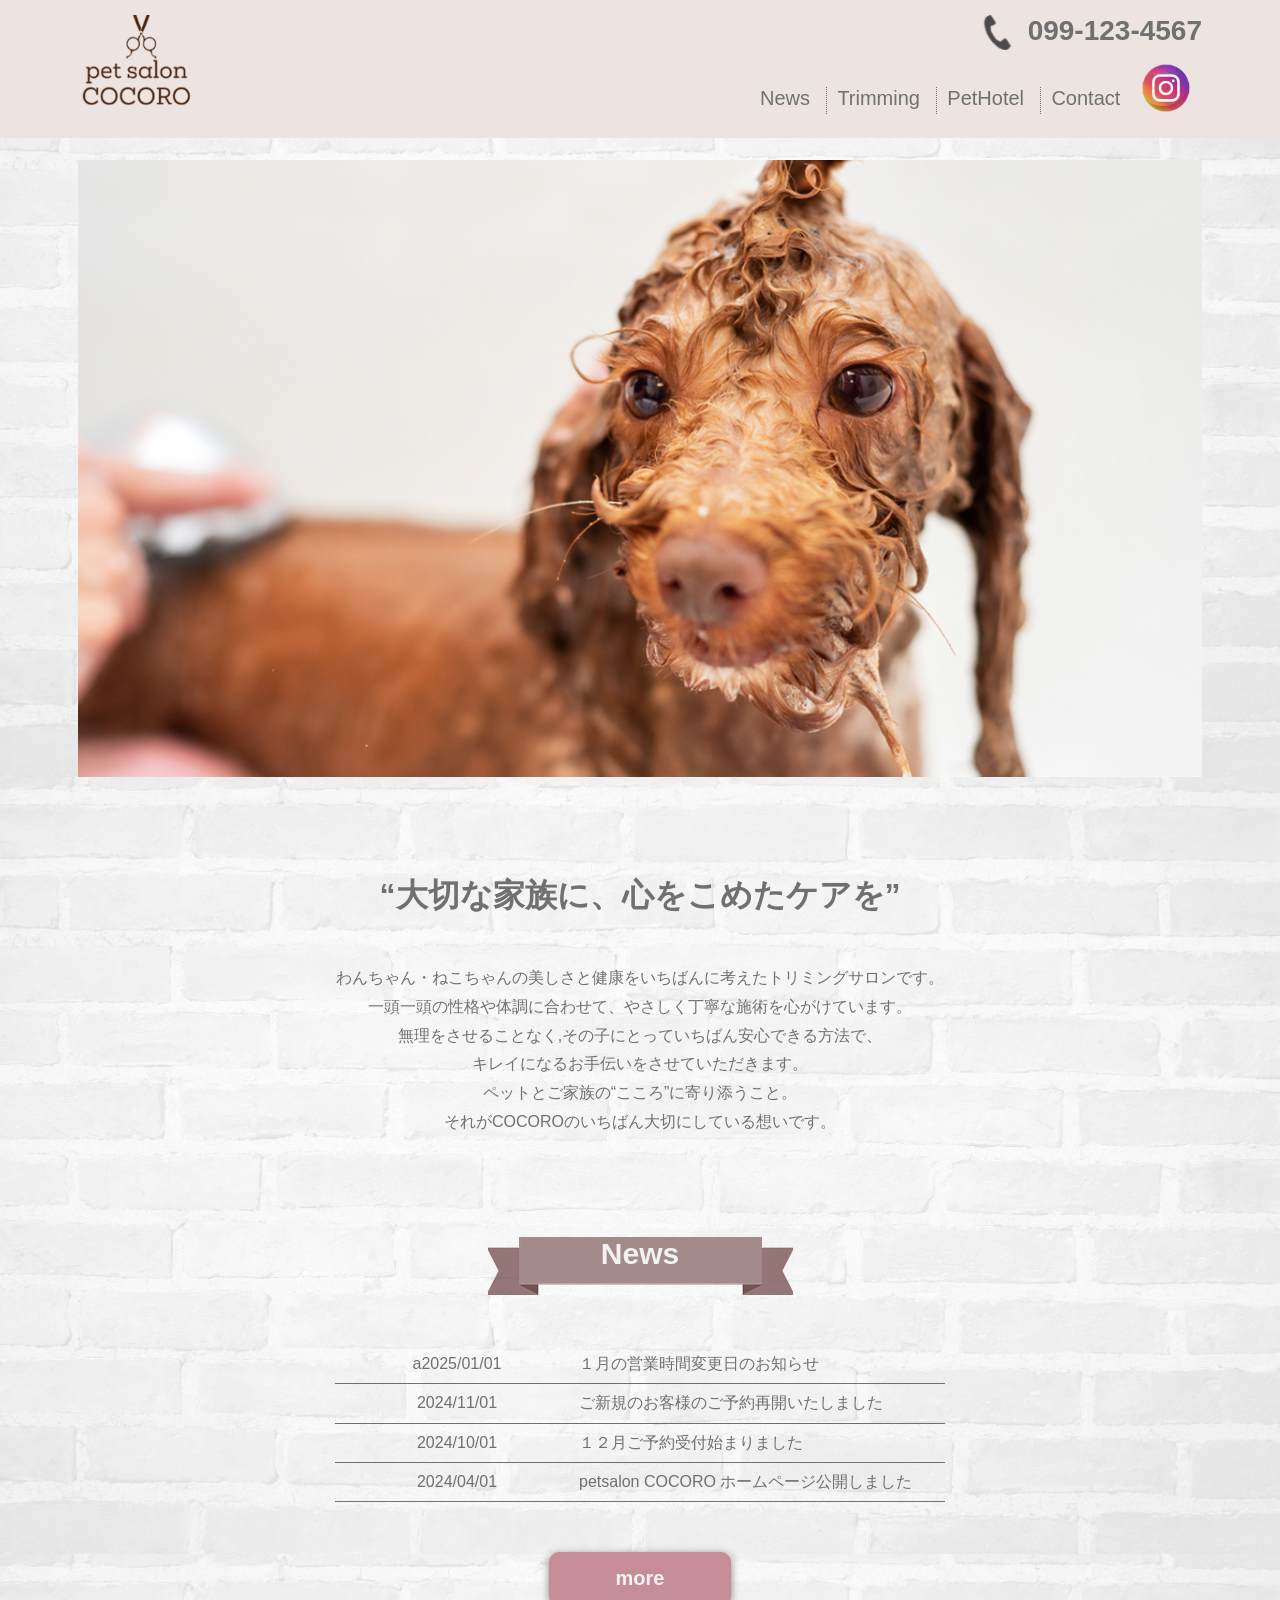
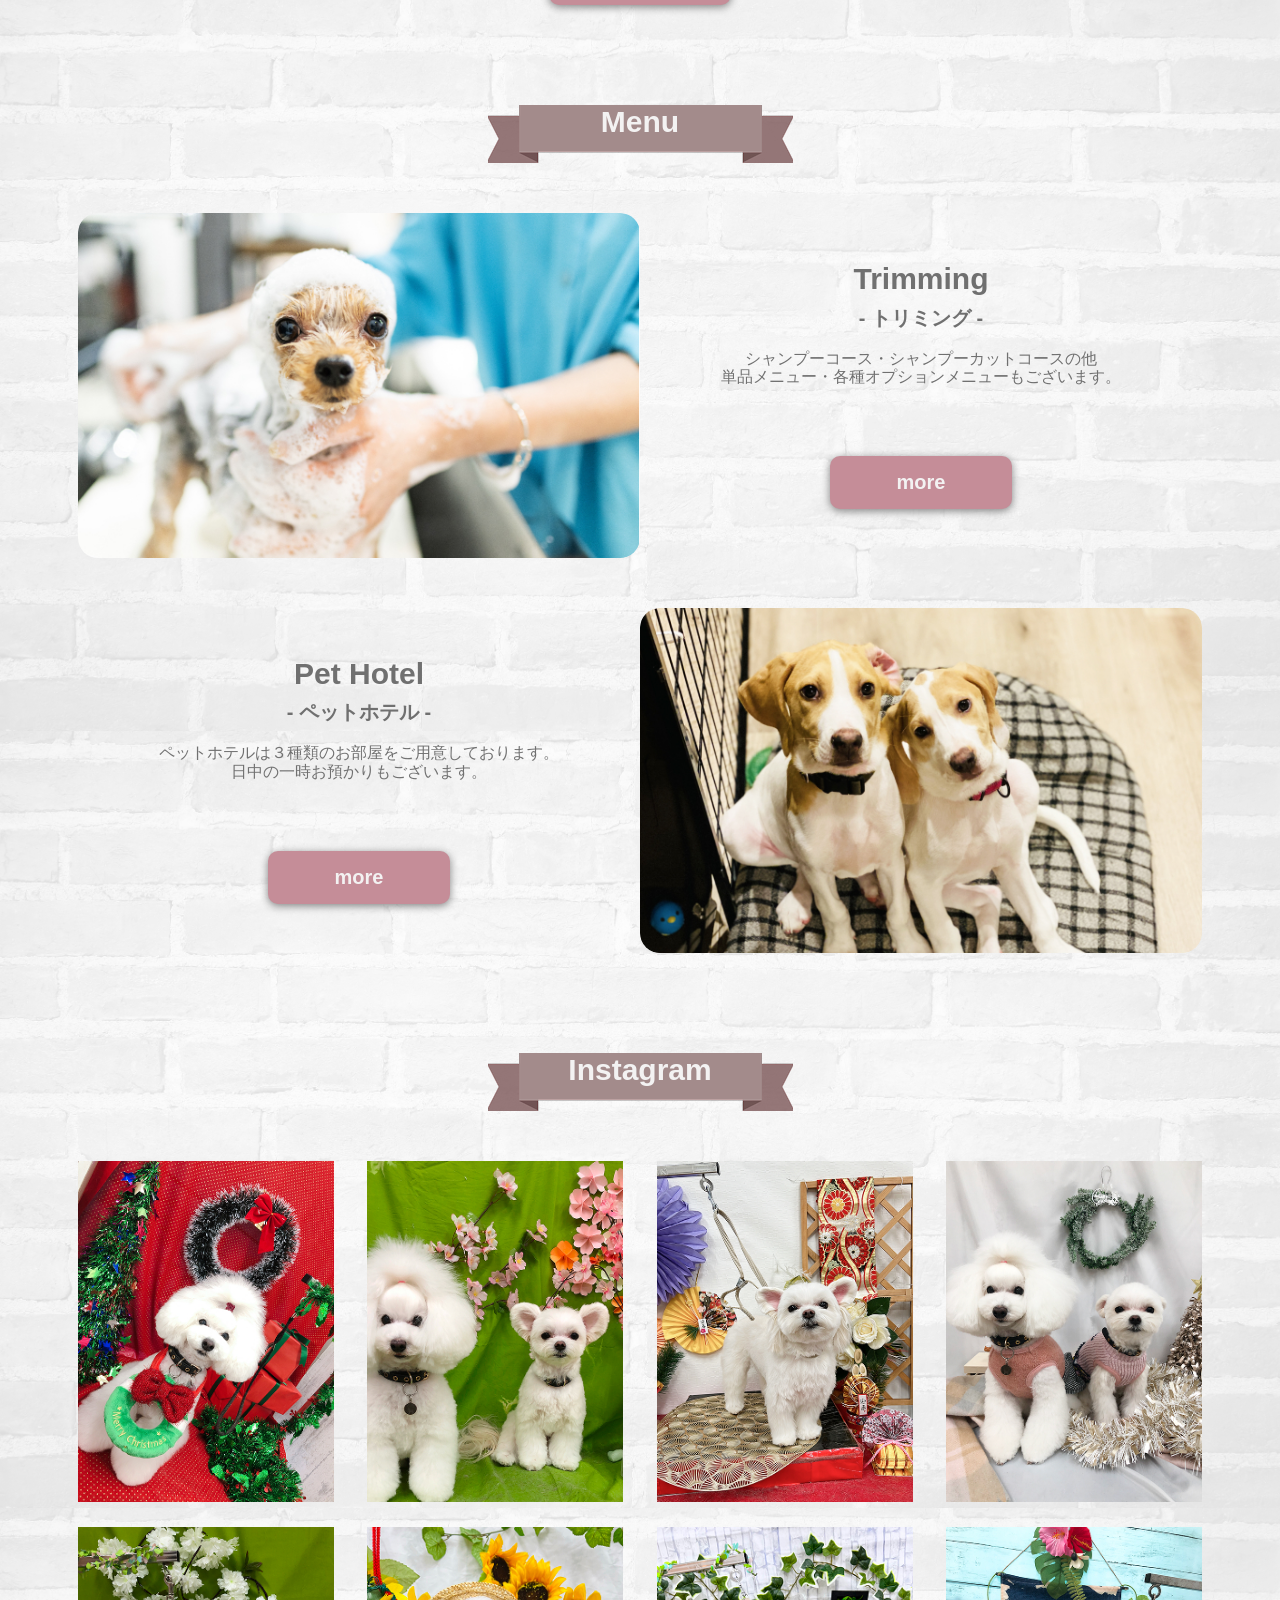
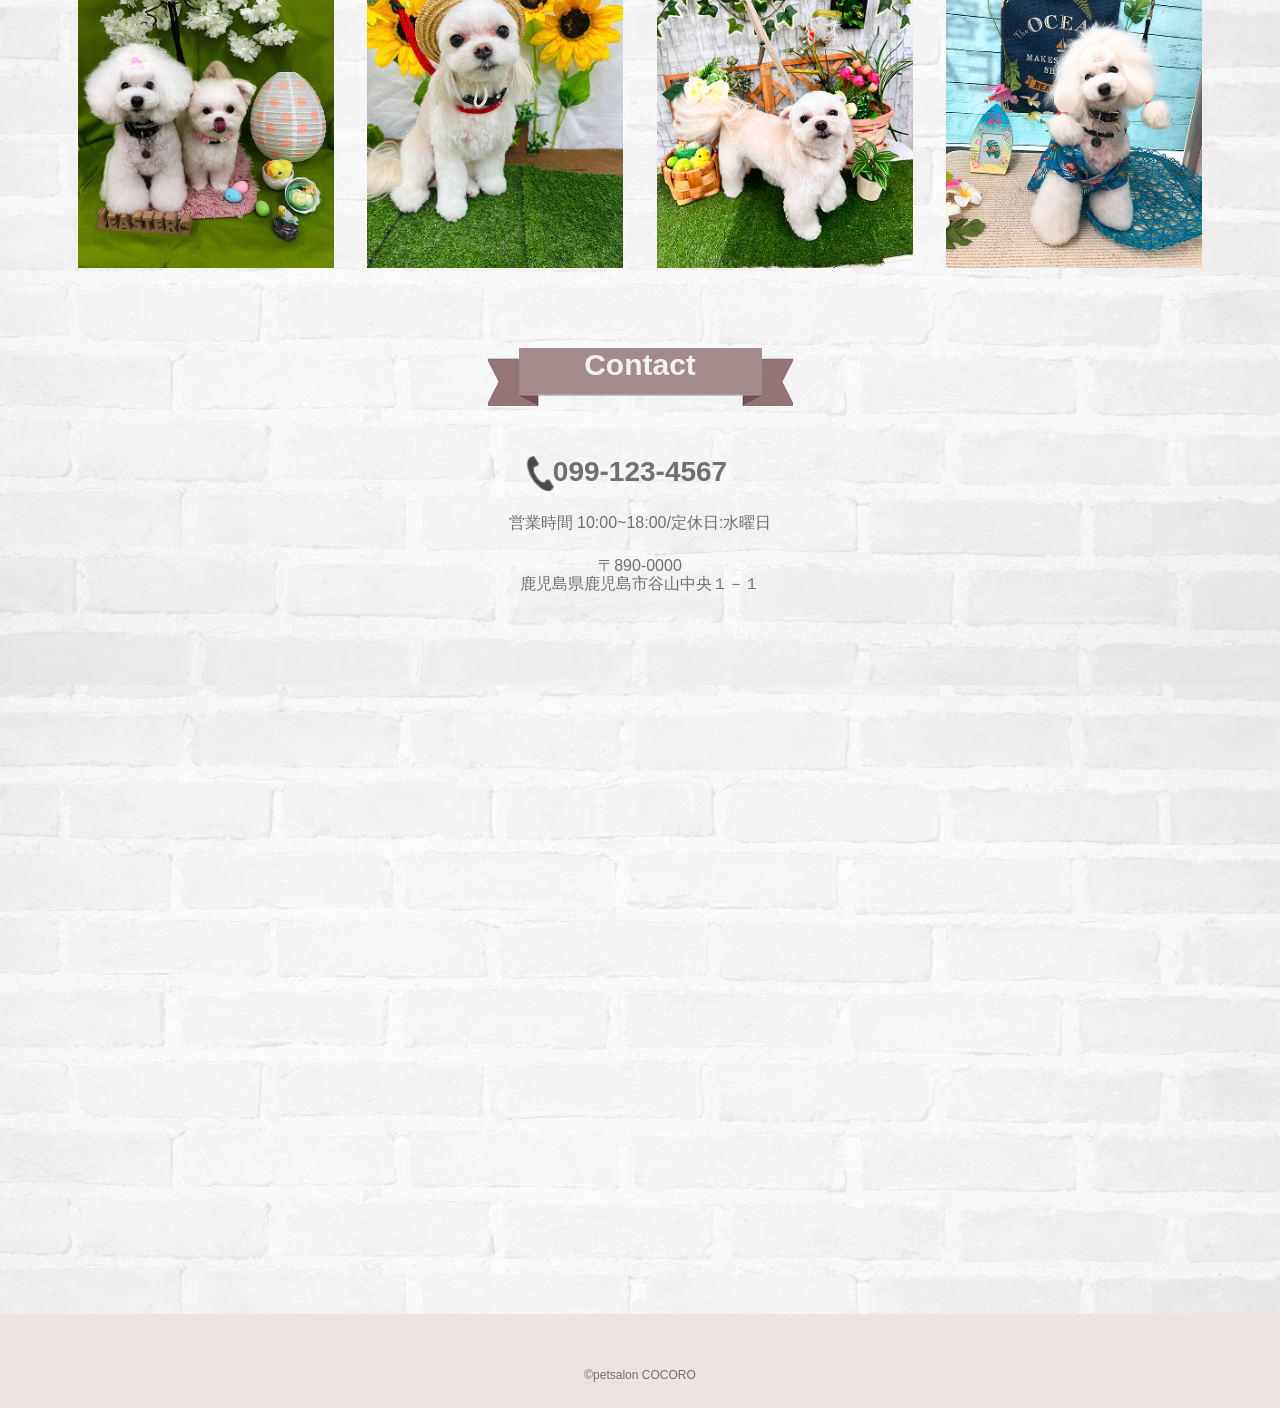
==== index.html @ 523f7361 "Add files via upload" ====
<!DOCTYPE html>
<html lang="ja">
<head>
    <meta charset="UTF-8">
    <meta name="viewport" content="width=device-width, initial-scale=1.0">
    <title>petsalon COCORO</title>
    <meta name="discripsion" content="わんちゃん・ねこちゃんの美しさと健康をいちばんに考えたトリミングサロンです。一頭一頭の性格や体調に合わせて、やさしく丁寧な施術を心がけています。">
    <link rel="stylesheet" href="css/destyle.css">
    <link rel="stylesheet" href="css/style.css">
        <script src="https://code.jquery.com/jquery-3.7.1.js"></script>
        <script src="js/main.js"></script>
</head>
<body>
    <header id="header">
        <div class="wrapper headerinner">
        <h1 class="logo">
            <a href="index.html"><img src="img/logo.png" alt="petsalon COCORO"></a>
        </h1>
        <div class="header-right">
            <p class="tel pconly">099-123-4567</p>
            <nav class="main-nav">
                <ul>
                    <li><a href="#news">News</a></li>
                    <li><a href="#">Trimming</a></li>
                    <li><a href="#">PetHotel</a></li>
                    <li><a href="#contact">Contact</a></li>
                    <li class="sponly"><a href="#">Instagram</a></li>
                </ul>
                <a class="pconly" href="#"><img src="img/instagram.png" alt=""></a>
            </nav>
        </div>
        <div class="hamburger sponly">
            <span></span>
            <span></span>
            <span></span>
        </div>
        </div>
    </header>
    <main class="wrapper">
        <div class="mainvis">
            <img src="img/mainvis.jpg" alt="">
        </div>
        <section class="maintext scroll-fadein">
            <h2 class="subtitle">“大切な家族に、心をこめたケアを”</h2>
            <p>わんちゃん・ねこちゃんの美しさと健康を<br class="sponly">いちばんに考えたトリミングサロンです。<br>
               一頭一頭の性格や体調に合わせて、<br class="sponly">やさしく丁寧な施術を心がけています。<br>
               無理をさせることなく,その子にとっていちばん安心できる方法で、<br>
               キレイになるお手伝いをさせていただきます。<br>
               ペットとご家族の“こころ”に寄り添うこと。<br>
               それがCOCOROのいちばん大切にしている想いです。</p>
        </section>

        <section id="news" class="scroll-fadein">
            <h2 class="section-title">News</h2>
            <dl class="newslist">
                <dt>a2025/01/01</dt><dd><a href="#">１月の営業時間変更日のお知らせ</a></dd>
                <dt>2024/11/01</dt><dd><a href="#">ご新規のお客様のご予約再開いたしました</a></dd>
                <dt>2024/10/01</dt><dd><a href="#">１２月ご予約受付始まりました</a></dd>
                <dt>2024/04/01</dt><dd><a href="#">petsalon COCORO ホームページ公開しました</a></dd>
            </dl>
            <a class="more-botan" href="#">more</a>
        </section>

        <section id="menu" class="scroll-fadein">
            <h2 class="section-title">Menu</h2>
            <div class="menulist">
                <img src="img/menu1.jpg" alt="">
                <div class="menuinner">
                    <h3>
                        <span class="menuin-en">Trimming</span><br>
                        <span class="menuin-ja">- トリミング -</span>
                    </h3>
                    <p class="menuin-text">シャンプーコース・シャンプーカットコースの他<br>
                        単品メニュー・各種オプションメニューもございます。</p>
                    <a class="more-botan" href="#">more</a>
                </div>
            </div>
            <div class="menulist reverse">
                <img src="img/menu2.jpg" alt="">
                <div class="menuinner">
                    <h3>
                        <span class="menuin-en">Pet Hotel</span><br>
                        <span class="menuin-ja">- ペットホテル -</span>
                    </h3>
                    <p class="menuin-text">ペットホテルは３種類のお部屋をご用意しております。<br>
                       日中の一時お預かりもございます。</p>
                    <a class="more-botan" href="#">more</a>
                </div>
            </div>
        </section>

        <section class="scroll-fadein">
            <h2 class="section-title">Instagram</h2>
            <ul class="insta-img">
                <li><a href="#"><img src="img/instagram1.jpg" alt=""></a></li>
                <li><a href="#"><img src="img/instagram2.jpg" alt=""></a></li>
                <li><a href="#"><img src="img/instagram3.jpg" alt=""></a></li>
                <li><a href="#"><img src="img/instagram4.jpg" alt=""></a></li>
                <li><a href="#"><img src="img/instagram5.jpg" alt=""></a></li>
                <li><a href="#"><img src="img/instagram6.jpg" alt=""></a></li>
                <li><a href="#"><img src="img/instagram7.jpg" alt=""></a></li>
                <li><a href="#"><img src="img/instagram8.jpg" alt=""></a></li>
            </ul>
        </section>

        <section id="contact" class="scroll-fadein">
            <h2 class="section-title">Contact</h2>
            <address>
            <p class="tel">099-123-4567</p>
            <p>営業時間  10:00~18:00/定休日:水曜日</p>
            <p>〒890-0000<br>
               鹿児島県鹿児島市谷山中央１－１</p>
            <iframe class="map" src="https://www.google.com/maps/embed?pb=!1m18!1m12!1m3!1d435332.98298523895!2d130.2285039855321!3d31.5230907166521!2m3!1f0!2f0!3f0!3m2!1i1024!2i768!4f13.1!3m3!1m2!1s0x353e615200e3c53d%3A0x9adcfdad5d5c5885!2z6bm_5YWQ5bO255yM6bm_5YWQ5bO25biC!5e0!3m2!1sja!2sjp!4v1768255138234!5m2!1sja!2sjp" width="600" height="520" style="border:0;" allowfullscreen="" loading="lazy" referrerpolicy="no-referrer-when-downgrade"></iframe>
            </address>
        </section>
    </main>
    <footer id="footer">
        <p>&copy;petsalon COCORO</p>
    </footer>

</body>
</html>
---- css/destyle.css ----
/*! destyle.css v4.0.1 | MIT License | https://github.com/nicolas-cusan/destyle.css */

/* Reset box-model and set borders */
/* ============================================ */

*,
::before,
::after {
  box-sizing: border-box;
  border-style: solid;
  border-width: 0;
  min-width: 0;
}

/* Document */
/* ============================================ */

/**
 * 1. Correct the line height in all browsers.
 * 2. Prevent adjustments of font size after orientation changes in iOS.
 * 3. Remove gray overlay on links for iOS.
 */

html {
  line-height: 1.15; /* 1 */
  -webkit-text-size-adjust: 100%; /* 2 */
  -webkit-tap-highlight-color: transparent; /* 3*/
}

/* Sections */
/* ============================================ */

/**
 * Remove the margin in all browsers.
 */

body {
  margin: 0;
}

/**
 * Render the `main` element consistently in IE.
 */

main {
  display: block;
}

/* Vertical rhythm */
/* ============================================ */

p,
table,
blockquote,
address,
pre,
iframe,
form,
figure,
dl {
  margin: 0;
}

/* Headings */
/* ============================================ */

h1,
h2,
h3,
h4,
h5,
h6 {
  font-size: inherit;
  font-weight: inherit;
  margin: 0;
}

/* Lists (enumeration) */
/* ============================================ */

ul,
ol {
  margin: 0;
  padding: 0;
  list-style: none;
}

/* Lists (definition) */
/* ============================================ */

/* dt {
  font-weight: bold;
} */

dd {
  margin-left: 0;
}

/* Grouping content */
/* ============================================ */

/**
 * 1. Add the correct box sizing in Firefox.
 * 2. Show the overflow in Edge and IE.
 */

hr {
  box-sizing: content-box; /* 1 */
  height: 0; /* 1 */
  overflow: visible; /* 2 */
  border-top-width: 1px;
  margin: 0;
  clear: both;
  color: inherit;
}

/**
 * 1. Correct the inheritance and scaling of font size in all browsers.
 * 2. Correct the odd `em` font sizing in all browsers.
 */

pre {
  font-family: monospace, monospace; /* 1 */
  font-size: inherit; /* 2 */
}

address {
  font-style: inherit;
}

/* Text-level semantics */
/* ============================================ */

/**
 * Remove the gray background on active links in IE 10.
 */

a {
  background-color: transparent;
  text-decoration: none;
  color: inherit;
}

/**
 * 1. Remove the bottom border in Chrome 57-
 * 2. Add the correct text decoration in Chrome, Edge, IE, Opera, and Safari.
 */

abbr[title] {
  text-decoration: underline dotted; /* 2 */
}

/**
 * Add the correct font weight in Chrome, Edge, and Safari.
 */

b,
strong {
  font-weight: bolder;
}

/**
 * 1. Correct the inheritance and scaling of font size in all browsers.
 * 2. Correct the odd `em` font sizing in all browsers.
 */

code,
kbd,
samp {
  font-family: monospace, monospace; /* 1 */
  font-size: inherit; /* 2 */
}

/**
 * Add the correct font size in all browsers.
 */

small {
  font-size: 80%;
}

/**
 * Prevent `sub` and `sup` elements from affecting the line height in
 * all browsers.
 */

sub,
sup {
  font-size: 75%;
  line-height: 0;
  position: relative;
  vertical-align: baseline;
}

sub {
  bottom: -0.25em;
}

sup {
  top: -0.5em;
}

/* Replaced content */
/* ============================================ */

/**
 * Prevent vertical alignment issues.
 */

svg,
img,
embed,
object,
iframe {
  vertical-align: bottom;
}

/* Forms */
/* ============================================ */

/**
 * Reset form fields to make them styleable.
 * 1. Make form elements stylable across systems iOS especially.
 * 2. Inherit text-transform from parent.
 */

button,
input,
optgroup,
select,
textarea {
  -webkit-appearance: none; /* 1 */
  appearance: none;
  vertical-align: middle;
  color: inherit;
  font: inherit;
  background: transparent;
  padding: 0;
  margin: 0;
  border-radius: 0;
  text-align: inherit;
  text-transform: inherit; /* 2 */
}

/**
 * Correct cursors for clickable elements.
 */

button,
[type="button"],
[type="reset"],
[type="submit"] {
  cursor: pointer;
}

button:disabled,
[type="button"]:disabled,
[type="reset"]:disabled,
[type="submit"]:disabled {
  cursor: default;
}

/**
 * Improve outlines for Firefox and unify style with input elements & buttons.
 */

:-moz-focusring {
  outline: auto;
}

select:disabled {
  opacity: inherit;
}

/**
 * Remove padding
 */

option {
  padding: 0;
}

/**
 * Reset to invisible
 */

fieldset {
  margin: 0;
  padding: 0;
  min-width: 0;
}

legend {
  padding: 0;
}

/**
 * Add the correct vertical alignment in Chrome, Firefox, and Opera.
 */

progress {
  vertical-align: baseline;
}

/**
 * Remove the default vertical scrollbar in IE 10+.
 */

textarea {
  overflow: auto;
}

/**
 * Correct the cursor style of increment and decrement buttons in Chrome.
 */

[type="number"]::-webkit-inner-spin-button,
[type="number"]::-webkit-outer-spin-button {
  height: auto;
}

/**
 * Correct the outline style in Safari.
 */

[type="search"] {
  outline-offset: -2px; /* 1 */
}

/**
 * Remove the inner padding in Chrome and Safari on macOS.
 */

[type="search"]::-webkit-search-decoration {
  -webkit-appearance: none;
}

/**
 * 1. Correct the inability to style clickable types in iOS and Safari.
 * 2. Fix font inheritance.
 */

::-webkit-file-upload-button {
  -webkit-appearance: button; /* 1 */
  font: inherit; /* 2 */
}

/**
 * Fix appearance for Firefox
 */
[type="number"] {
  -moz-appearance: textfield;
}

/**
 * Clickable labels
 */

label[for] {
  cursor: pointer;
}

/* Interactive */
/* ============================================ */

/*
 * Add the correct display in Edge, IE 10+, and Firefox.
 */

details {
  display: block;
}

/*
 * Add the correct display in all browsers.
 */

summary {
  display: list-item;
}

/*
 * Remove outline for editable content.
 */

[contenteditable]:focus {
  outline: auto;
}

/* Tables */
/* ============================================ */

/**
1. Correct table border color inheritance in all Chrome and Safari.
*/

table {
  border-color: inherit; /* 1 */
  border-collapse: collapse;
}

caption {
  text-align: left;
}

td,
th {
  vertical-align: top;
  padding: 0;
}

th {
  text-align: left;
  font-weight: bold;
}
---- css/style.css ----
@charset "UTF-8";
body{
    color: #707070;
    font-size: 16px;
    font-family: "Malgun Gothic",Arial, Helvetica, sans-serif;
    background-image: url(../img/bgcolor.jpeg);
    background-repeat: repeat;
    background-size: contain;
}
img{
    max-width: 100%;
}
.sponly{
    display: none;
}

/* 共通 */
/* 余白 */
.wrapper{
    padding: 0 38px;
    max-width: 1200px;
    width: 100%;
    margin: 0 auto;
}
/* セクションタイトル */
.section-title{
    background-image: url(../img/ribon.png);
    background-repeat: no-repeat;
    width: 305px;
    height: 58px;
    margin: 100px auto 50px auto;
    color: #F3F2F2;
    font-size: 30px;
    font-weight: bold;
    text-align: center;
}
/* ボタン */
.more-botan{
    display: block;
    background-color: #C58D98;
    color: #F3F2F2;
    font-size: 20px;
    font-weight: bold;
    width: 182px;
    margin: 0 auto;
    padding: 15px 0;
    text-align: center;
    border-radius: 10px;
    box-shadow: 0px 2px 8px gray;
    transition: 0.4s;
}
.more-botan:hover{
    background-color: #F3F2F2;
    color: #C58D98;
    transition: 0.4s;
}
/* 電話 */
.tel::before{
    content: "";
    background-image: url(../img/tel.png);
    background-size: contain;
    background-repeat: no-repeat;
    width: 35px;
    height: 35px;
    display: block;
    position: absolute;
}
.tel{
    font-size: 28px;
    font-weight: bold;
    position: relative;
}
/* スクロール */
.scroll-fadein {
  opacity: 0;
  transform: translateY(30px);
  transition: all 0.8s ease-out;
}
.scroll-fadein.on {
  opacity: 1;
  transform: translateY(0);
}


/* ヘッダー */
#header{
    background-color: #EDE4E1;
    padding: 15px 0;
    width: 100%;
    height: 138px;
    position: fixed;
    z-index: 5;
}
.headerinner{
    display: flex;
    justify-content: space-between;
}
.logo img{
    width: 120px;
}
.main-nav,.main-nav ul{
    display: flex;
    align-items: flex-end;
    width: 452px;
    justify-content: space-between;
    padding-right: 10px;
}
.main-nav li{
    font-size: 20px;
    border-left: #707070 dotted 1px;
    height: 27px;
    padding:0 10px;
    position: relative;
}
.main-nav li::after{
    position: absolute;
    left: 0;
    content: "";
    width: 100%;
    height: 2px;
    background-color: #C58D98;
    bottom: 5px;
    opacity: 0;
    visibility: hidden;
    transition: 0.5s;
}
.main-nav li:hover::after{
    visibility: visible;
    bottom: 0px;
    opacity: 1;
}
.main-nav li:first-child{
    border: none;
}
.main-nav img{
    width: 60px;
}
#header .tel{
    text-align: right;
    padding-bottom: 15px;
}
#header .tel::before{
    right: 185px;
}


/* メイン */
.mainvis{
    padding-top: 160px;
}
.maintext{
    text-align: center;
}
.subtitle{
    margin-top: 100px;
    font-size: 32px;
    font-weight: bold;
    margin-bottom: 50px;
}
.maintext p{
    line-height: 1.8;
}

/* ニュース */
.newslist{
    display: flex;
    flex-wrap: wrap;
    max-width: 610px;
    margin: 0 auto 50px auto;
    text-align: center;
}
.newslist dt{
    width: 40%;
}
.newslist dd{
    width: 60%;
    text-align: left;
}
.newslist dt,.newslist dd{
    border-bottom: #707070 solid 1px;
    padding: 10px 0;
}

/* メニュー */
#menu img{
    border-radius: 20px;
    width: 50%;
}
.menuinner{
    width: 50%;
    text-align: center;
}
.menulist{
    display: flex;
    align-items: center;
    margin-bottom: 50px;
}
.reverse{
    flex-direction: row-reverse;
}
#menu .menuin-en{
    display: inline-block;
    font-size: 30px;
    font-weight: bold;
    margin-bottom: 10px;
}
#menu .menuin-ja{
    font-size: 20px;
    font-weight: bold;
}
.menuin-text{
    margin: 20px 0 70px 0;
}

/* インスタグラム */
.insta-img{
    display: flex;
    flex-wrap: wrap;
    justify-content: space-between;
    gap: 25px;
}
.insta-img li{
    width: calc(100% / 4 - 25px);
}

/* コンタクト */
#contact .section-title{
    margin-top: 80px;
}
#contact{
    text-align: center;
}
#contact .tel{
    display: inline-block;
}
#contact .tel::before{
    left: -16%;
}
#contact p{
    margin-bottom: 25px;
}
.map{
    width: 100%;
    margin: 25px 0 150px 0;
}

/* フッター */
#footer{
    background-color: #EDE4E1;
}
#footer p{
    text-align: center;
    font-size: 12px;
    padding: 55px 0 25px 0;
}

@media screen and (max-width:744px){
    body{
        font-size: 14px;
    }
    .pconly{
        display: none;
    }
    .sponly{
        display: block;
    }
    .section-title{
        margin-top: 70px;
    }

    /* ハンバーガーメニュー */
    #header{
        height: 90px;
    }
    .logo img{
        width: 80px;
    }
    .headerinner{
        flex-direction: column;
    }
    .main-nav{
        width: 100%;
        padding: 0;
        opacity: 0;
        visibility: hidden;
        transition: 0.6s;
        position: fixed;
        left: 0;
    }
    .main-nav ul{
        width: 100%;
        background-color: rgb(237, 228, 225,0.9);
        flex-direction: column;
        align-items: center;
        padding: 60px;
    }
    .main-nav li{
        border: none;
        margin-bottom: 40px;
    }
    .hamburger{
        width: 40px;
        height: 30px;
        position: fixed;
        right: 38px;
        top: 30px;
        z-index: 10;
    }
    .hamburger span{
        display: block;
        height: 2px;
        width: 100%;
        background-color: #707070;
        position: absolute;
        transition: 0.6s;
    }
    .hamburger span:nth-child(1){
        top: 0;
    }
    .hamburger span:nth-child(2){
        top: 15px;
    }
    .hamburger span:nth-child(3){
        top: 30px;
    }

    .main-nav.open{
        visibility: visible;
        opacity: 1;
        transition: 0.6s;
    }
    .hamburger.active span:nth-child(1){
        transform: rotate(45deg);
        top: 15px;
    }
    .hamburger.active span:nth-child(2){
        opacity: 0;
    }
    .hamburger.active span:nth-child(3){
        transform: rotate(-45deg);
        top: 15px;
    }

    /* ヘッダー */
    .logo{
        max-width: 130px;
    }
    
    /* メイン */
    .mainvis{
        padding-top: 100px;
    }
    .subtitle{
        margin-top: 70px;
        font-size: 25px;
        font-weight: bold;
        margin-bottom: 50px;
    }

    /* ニュース */
    .newslist dt{
        width: 30%;
    }
    .newslist dd{
        width: 70%;
    }

    /* メニュー */
    .menulist{
        flex-direction: column;
    }
    .menuinner,#menu img{
        width: 100%;
    }
    .menuin-en{
        margin-top: 30px;
        font-size: 28px;
    }
    .menuin-ja{
        font-size: 18px;
    }
    .menuin-text{
        margin-bottom: 50px;
    }
    /* インスタグラム */
    .insta-img{
        justify-content: center;
    }
    .insta-img li{
        width: calc(100% / 2 - 25px);
    }
    /* コンタクト */
    #contact .section-title{
        margin-top: 50px;
    }
    /* フッター */
    #footer p{
        padding: 35px 0 15px 0;
    }
}
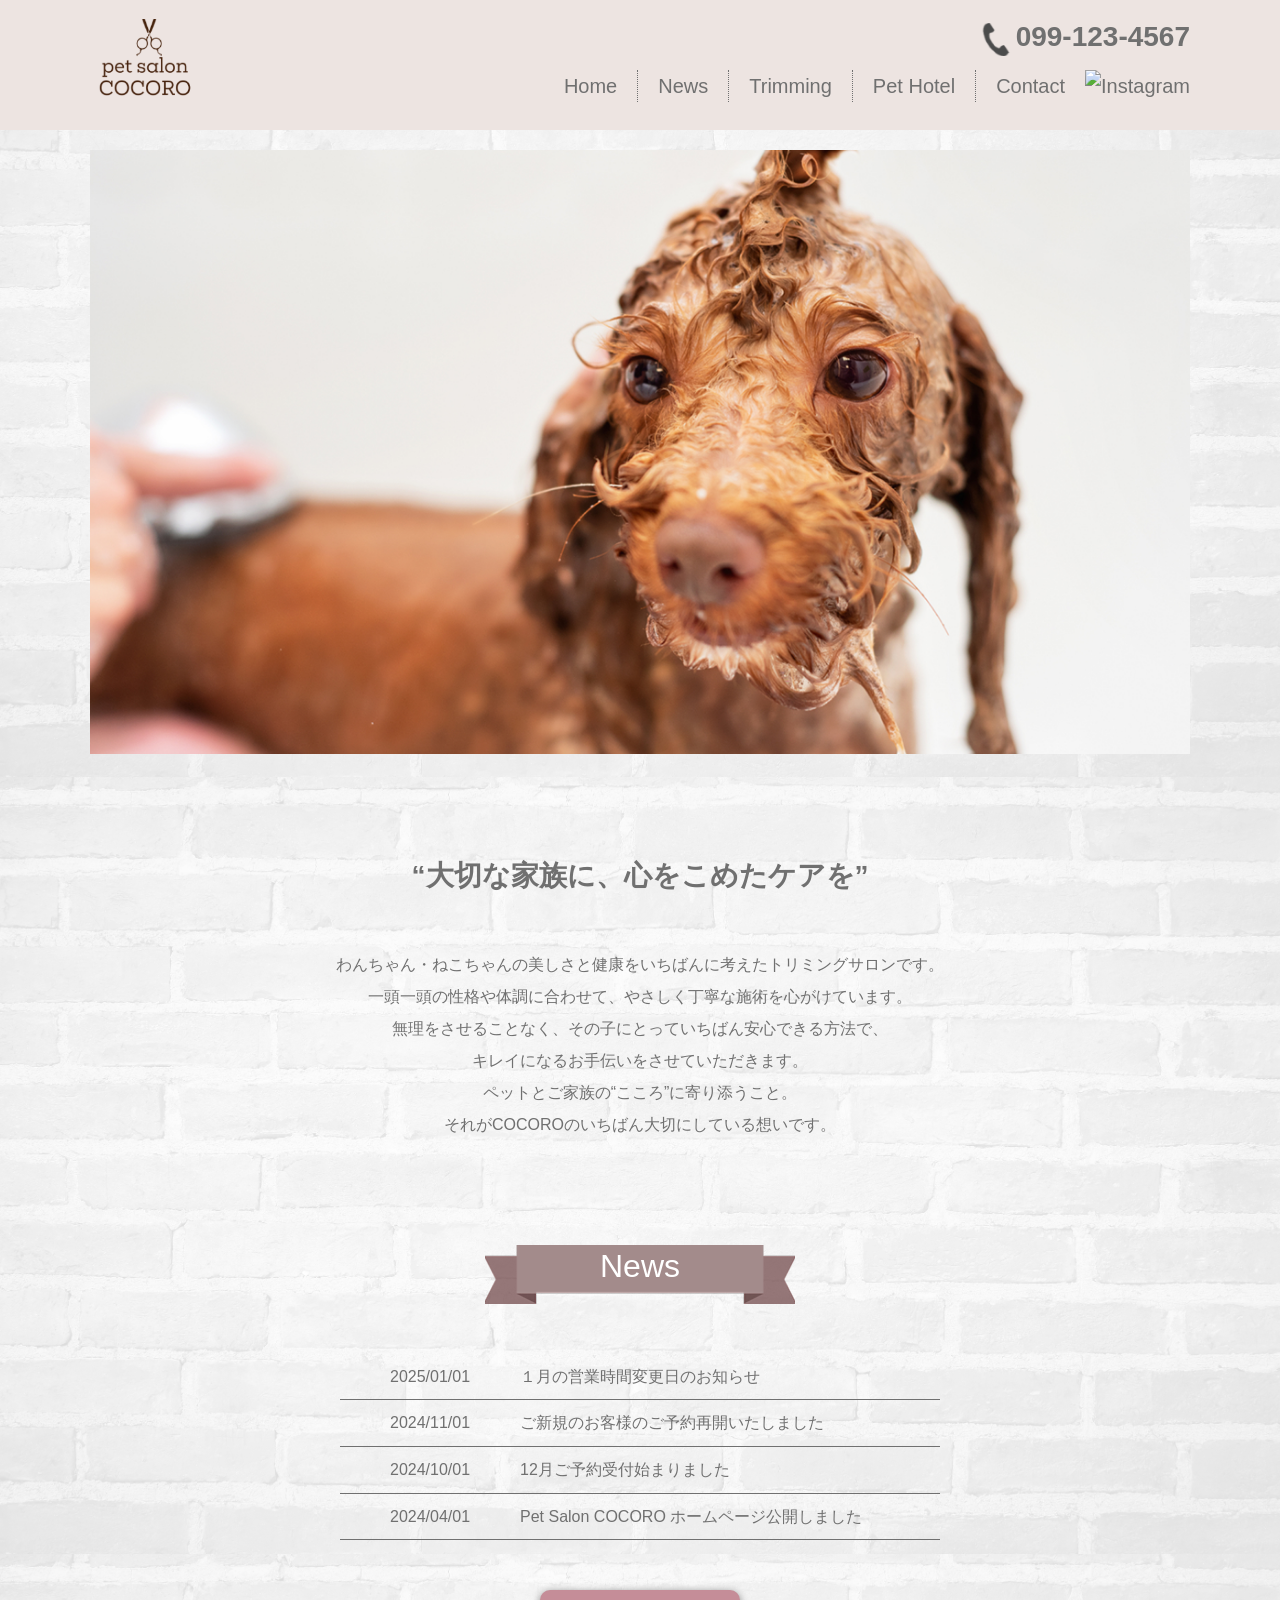
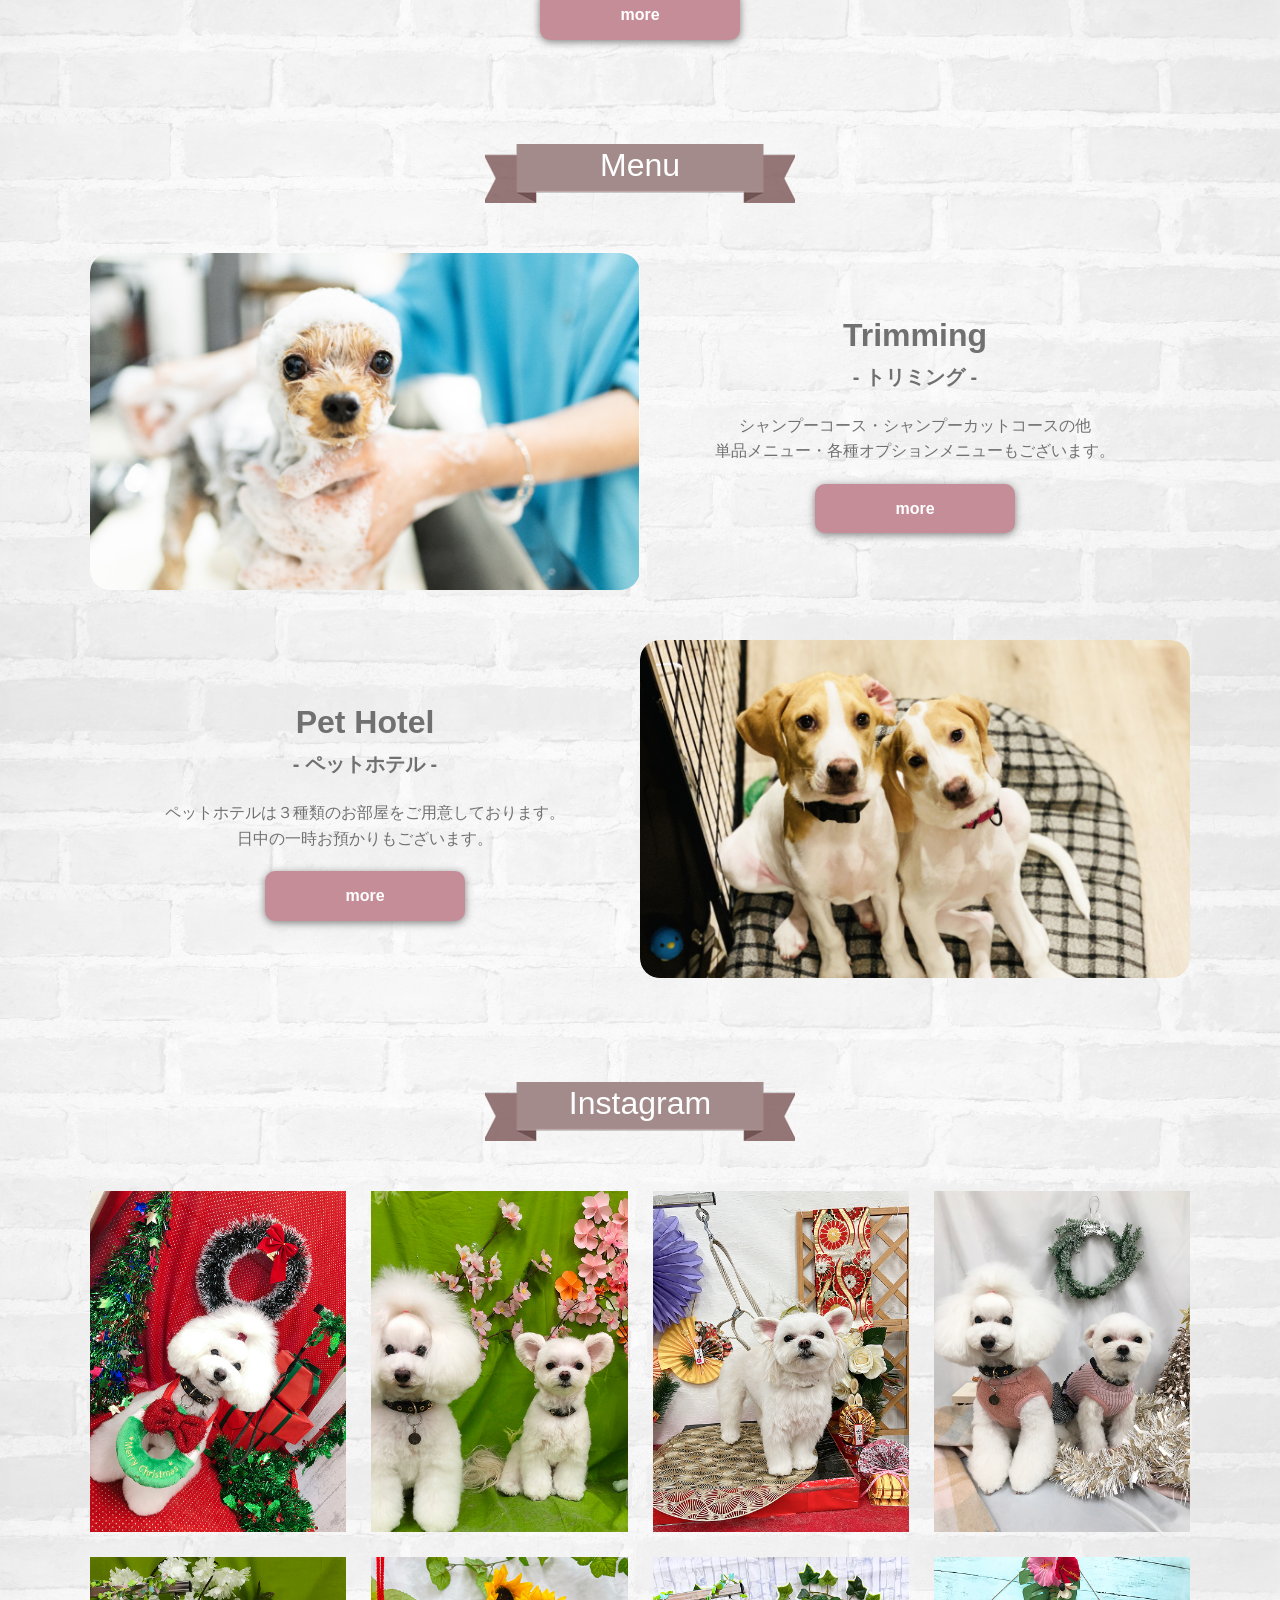
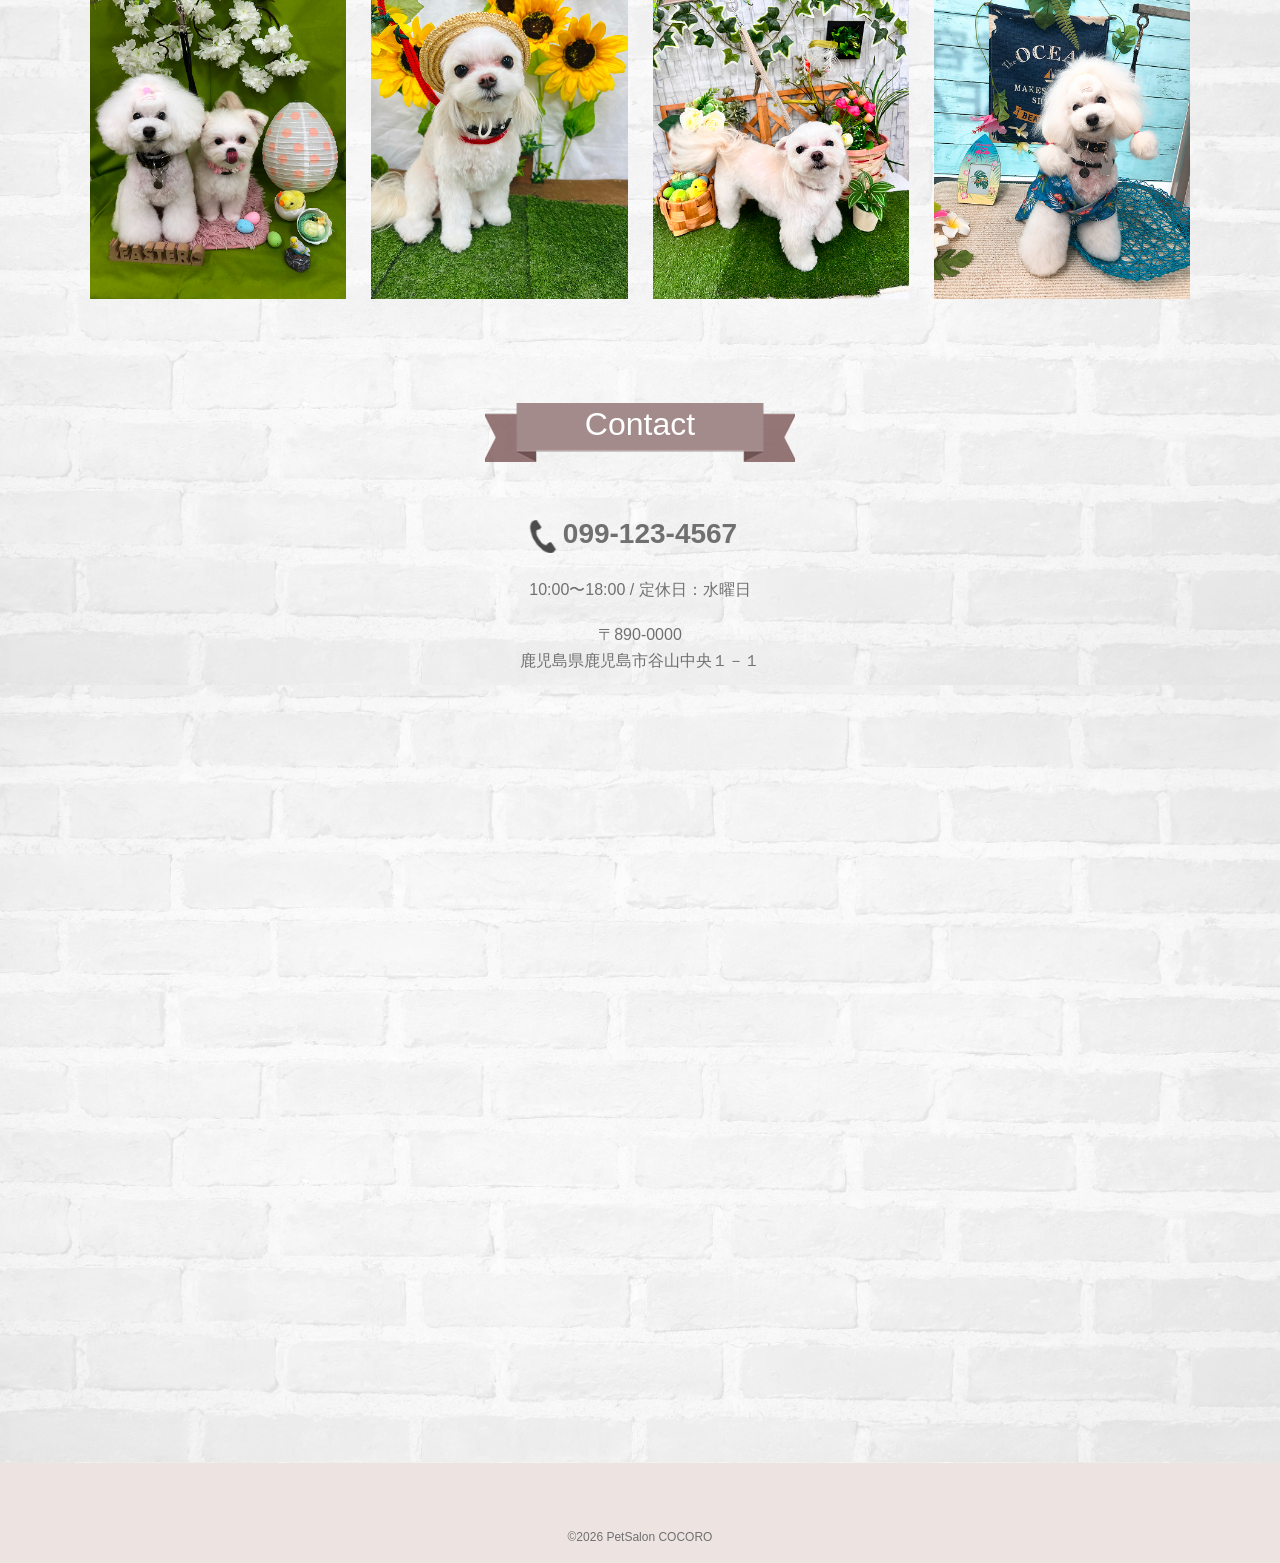
==== commit 41ce8bf1: "Rename index.re.html to index.html" ====
--- a/index.html
+++ b/index.html
@@ -3,95 +3,111 @@
 <head>
     <meta charset="UTF-8">
     <meta name="viewport" content="width=device-width, initial-scale=1.0">
-    <title>petsalon COCORO</title>
-    <meta name="discripsion" content="わんちゃん・ねこちゃんの美しさと健康をいちばんに考えたトリミングサロンです。一頭一頭の性格や体調に合わせて、やさしく丁寧な施術を心がけています。">
+    <meta name="description" content="わんちゃん・ねこちゃんの美しさと健康をいちばんに考えたトリミングサロンです。一頭一頭の性格や体調に合わせて、やさしく丁寧な施術を心がけています。">
+    <title>PetSalonCOCORO</title>
     <link rel="stylesheet" href="css/destyle.css">
-    <link rel="stylesheet" href="css/style.css">
-        <script src="https://code.jquery.com/jquery-3.7.1.js"></script>
-        <script src="js/main.js"></script>
+    <link rel="stylesheet" href="css/style.re.css">
 </head>
 <body>
     <header id="header">
-        <div class="wrapper headerinner">
-        <h1 class="logo">
-            <a href="index.html"><img src="img/logo.png" alt="petsalon COCORO"></a>
-        </h1>
-        <div class="header-right">
-            <p class="tel pconly">099-123-4567</p>
-            <nav class="main-nav">
-                <ul>
-                    <li><a href="#news">News</a></li>
-                    <li><a href="#">Trimming</a></li>
-                    <li><a href="#">PetHotel</a></li>
-                    <li><a href="#contact">Contact</a></li>
-                    <li class="sponly"><a href="#">Instagram</a></li>
-                </ul>
-                <a class="pconly" href="#"><img src="img/instagram.png" alt=""></a>
-            </nav>
-        </div>
-        <div class="hamburger sponly">
-            <span></span>
-            <span></span>
-            <span></span>
-        </div>
+        <div class="wrapper header_container">
+            <h1 class="logo">
+                <a href="index.re.html">
+                    <img src="img/logo.svg" alt="PetSalonCOCORO">
+                </a>
+            </h1>
+
+            <div class="header_inner">
+                <p class="header_tel tel">099-123-4567</p>
+                <nav>
+                    <ul class="header_nav">
+                        <li><a href="index.re.html">Home</a></li>
+                        <li><a href="#news">News</a></li>
+                        <li><a href="#">Trimming</a></li>
+                        <li><a href="#">Pet Hotel</a></li>
+                        <li><a href="#contact">Contact</a></li>
+                        <li><a href="#"><img src="img/instagram.svg" alt="Instagram"></a></li>
+                    </ul>
+                </nav>
+            </div>
+
+            <button class="hamburger" type="button" aria-label="メニューを開く">
+                <span></span>
+                <span></span>
+                <span></span>
+            </button>
         </div>
     </header>
+
     <main class="wrapper">
-        <div class="mainvis">
+        <div class="main_vis">
             <img src="img/mainvis.jpg" alt="">
         </div>
-        <section class="maintext scroll-fadein">
-            <h2 class="subtitle">“大切な家族に、心をこめたケアを”</h2>
-            <p>わんちゃん・ねこちゃんの美しさと健康を<br class="sponly">いちばんに考えたトリミングサロンです。<br>
-               一頭一頭の性格や体調に合わせて、<br class="sponly">やさしく丁寧な施術を心がけています。<br>
-               無理をさせることなく,その子にとっていちばん安心できる方法で、<br>
-               キレイになるお手伝いをさせていただきます。<br>
-               ペットとご家族の“こころ”に寄り添うこと。<br>
-               それがCOCOROのいちばん大切にしている想いです。</p>
+
+        <section id="concept" class="fade-in">
+            <h2 class="concept_title">“大切な家族に、<br class="sp-only">心をこめたケアを”</h2>
+            <p class="concept_text">わんちゃん・ねこちゃんの美しさと健康を<br class="sp-only">いちばんに考えたトリミングサロンです。<br>
+                一頭一頭の性格や体調に合わせて、<br class="sp-only">やさしく丁寧な施術を心がけています。<br>
+                無理をさせることなく、<br class="sp-only">その子にとっていちばん安心できる方法で、<br>
+                キレイになるお手伝いをさせていただきます。<br>
+                ペットとご家族の“こころ”に寄り添うこと。<br>
+                それがCOCOROの<br class="sp-only">いちばん大切にしている想いです。</p>
         </section>
 
-        <section id="news" class="scroll-fadein">
-            <h2 class="section-title">News</h2>
-            <dl class="newslist">
-                <dt>a2025/01/01</dt><dd><a href="#">１月の営業時間変更日のお知らせ</a></dd>
-                <dt>2024/11/01</dt><dd><a href="#">ご新規のお客様のご予約再開いたしました</a></dd>
-                <dt>2024/10/01</dt><dd><a href="#">１２月ご予約受付始まりました</a></dd>
-                <dt>2024/04/01</dt><dd><a href="#">petsalon COCORO ホームページ公開しました</a></dd>
+        <section id="news" class="fade-in">
+            <h2 class="section_title">News</h2>
+            <dl class="news_list">
+                <dt>2025/01/01</dt>
+                <dd><a href="#">１月の営業時間変更日のお知らせ</a></dd>
+                <dt>2024/11/01</dt>
+                <dd><a href="#">ご新規のお客様のご予約再開いたしました</a></dd>
+                <dt>2024/10/01</dt>
+                <dd><a href="#">12月ご予約受付始まりました</a></dd>
+                <dt>2024/04/01</dt>
+                <dd><a href="#">Pet Salon COCORO ホームページ公開しました</a></dd>
             </dl>
-            <a class="more-botan" href="#">more</a>
+            <div class="button">
+                <a href="#">more</a>
+            </div>
         </section>
 
-        <section id="menu" class="scroll-fadein">
-            <h2 class="section-title">Menu</h2>
-            <div class="menulist">
-                <img src="img/menu1.jpg" alt="">
-                <div class="menuinner">
+        <section id="menu" class="fade-in">
+            <h2 class="section_title">Menu</h2>
+            <div class="menu_list">
+                <img class="menu_list_img" src="img/menu1.jpg" alt="シャンプー中のヨークシャーテリア">
+                <div class="menu_list_inner">
                     <h3>
-                        <span class="menuin-en">Trimming</span><br>
-                        <span class="menuin-ja">- トリミング -</span>
+                        <span class="menu_list_title_en">Trimming</span>
+                        <span class="menu_list_title_ja">- トリミング -</span>
                     </h3>
-                    <p class="menuin-text">シャンプーコース・シャンプーカットコースの他<br>
-                        単品メニュー・各種オプションメニューもございます。</p>
-                    <a class="more-botan" href="#">more</a>
+                    <p class="menu_list_text">シャンプーコース・シャンプーカットコースの他<br>
+                        単品メニュー・各種オプションメニューもございます。
+                    </p>
+                    <div class="button">
+                        <a href="#">more</a>
+                    </div>
                 </div>
             </div>
-            <div class="menulist reverse">
-                <img src="img/menu2.jpg" alt="">
-                <div class="menuinner">
+            <div class="menu_list menu_list_reverse">
+                <img class="menu_list_img" src="img/menu2.jpg" alt="くつろぐビーグル">
+                <div class="menu_list_inner">
                     <h3>
-                        <span class="menuin-en">Pet Hotel</span><br>
-                        <span class="menuin-ja">- ペットホテル -</span>
+                        <span class="menu_list_title_en">Pet Hotel</span>
+                        <span class="menu_list_title_ja">- ペットホテル -</span>
                     </h3>
-                    <p class="menuin-text">ペットホテルは３種類のお部屋をご用意しております。<br>
-                       日中の一時お預かりもございます。</p>
-                    <a class="more-botan" href="#">more</a>
+                    <p class="menu_list_text">ペットホテルは３種類のお部屋をご用意しております。<br>
+                       日中の一時お預かりもございます。
+                    </p>
+                    <div class="button">
+                        <a href="#">more</a>
+                    </div>
                 </div>
             </div>
         </section>
 
-        <section class="scroll-fadein">
-            <h2 class="section-title">Instagram</h2>
-            <ul class="insta-img">
+        <section id="instagram" class="fade-in">
+            <h2 class="section_title">Instagram</h2>
+            <ul class="instagram_list">
                 <li><a href="#"><img src="img/instagram1.jpg" alt=""></a></li>
                 <li><a href="#"><img src="img/instagram2.jpg" alt=""></a></li>
                 <li><a href="#"><img src="img/instagram3.jpg" alt=""></a></li>
@@ -103,20 +119,20 @@
             </ul>
         </section>
 
-        <section id="contact" class="scroll-fadein">
-            <h2 class="section-title">Contact</h2>
-            <address>
-            <p class="tel">099-123-4567</p>
-            <p>営業時間  10:00~18:00/定休日:水曜日</p>
-            <p>〒890-0000<br>
-               鹿児島県鹿児島市谷山中央１－１</p>
-            <iframe class="map" src="https://www.google.com/maps/embed?pb=!1m18!1m12!1m3!1d435332.98298523895!2d130.2285039855321!3d31.5230907166521!2m3!1f0!2f0!3f0!3m2!1i1024!2i768!4f13.1!3m3!1m2!1s0x353e615200e3c53d%3A0x9adcfdad5d5c5885!2z6bm_5YWQ5bO255yM6bm_5YWQ5bO25biC!5e0!3m2!1sja!2sjp!4v1768255138234!5m2!1sja!2sjp" width="600" height="520" style="border:0;" allowfullscreen="" loading="lazy" referrerpolicy="no-referrer-when-downgrade"></iframe>
+        <section id="contact" class="fade-in">
+            <h2 class="section_title">Contact</h2>
+            <address class="contact_inner">
+                <p class="contact_tel tel">099-123-4567</p>
+                <p>10:00〜18:00 / 定休日：水曜日</p>
+                <p>〒890-0000<br>
+                   鹿児島県鹿児島市谷山中央１－１</p>
+                <iframe class="map" src="https://www.google.com/maps/embed?pb=!1m18!1m12!1m3!1d435332.98298523895!2d130.2285039855321!3d31.5230907166521!2m3!1f0!2f0!3f0!3m2!1i1024!2i768!4f13.1!3m3!1m2!1s0x353e615200e3c53d%3A0x9adcfdad5d5c5885!2z6bm_5YWQ5bO255yM6bm_5YWQ5bO25biC!5e0!3m2!1sja!2sjp!4v1768255138234!5m2!1sja!2sjp" style="border:0;" allowfullscreen="" loading="lazy" referrerpolicy="no-referrer-when-downgrade"></iframe>
             </address>
         </section>
     </main>
     <footer id="footer">
-        <p>&copy;petsalon COCORO</p>
+        <p class="copy">&copy;2026 PetSalon COCORO</p>
     </footer>
-
+    <script src="js/main.re.js"></script>
 </body>
-</html>+</html>
--- a/css/style.re.css
+++ b/css/style.re.css
@@ -0,0 +1,449 @@
+@charset "UTF-8";
+:root {
+    --main-color: #EDE4E1;
+    --sub-color: #C58D98;
+    --text-color: #707070;
+    --white: #FFFFFF;
+
+    --font-size-xs: 0.75rem;  /* 12px */
+    --font-size-s: 1rem;      /* 16px */
+    --font-size-m: 1.25rem;   /* 20px */
+    --font-size-l: 1.75rem;   /* 28px */
+    --font-size-xl: 2rem;      /* 32px */
+}
+body{
+    color: var(--text-color);
+    font-size: var(--font-size-s);
+    font-family: "Malgun Gothic", sans-serif;
+    line-height: 1.6;
+    background-image: url(../img/bgcolor.jpeg);
+    background-repeat: repeat;
+    background-size: contain;
+    animation: fadePage 2s ease;
+}
+img{
+    max-width: 100%;
+}
+
+/* 共通 */
+@keyframes fadePage {
+    from {
+        opacity: 0;
+    }
+
+    to {
+        opacity: 1;
+    }
+}
+.wrapper{
+    max-width: 1140px;
+    margin-inline: auto;
+    padding-inline: 20px;
+}
+.sp-only {
+     display: none;
+}
+section{
+    padding-block: 50px;
+}
+.section_title{
+    font-size: var(--font-size-xl);
+    color: var(--white);
+    text-align: center;
+
+    background-image: url(../img/ribon.png);
+    background-repeat: no-repeat;
+    background-size: contain;
+    background-position: center top 4px;
+    width: 310px;
+    height: 63px;
+    margin-inline: auto;
+    margin-bottom: 50px;
+}
+.button{
+    display: inline-block;
+    background-color: var(--sub-color);
+    color: var(--white);
+    font-weight: bold;
+    width: 200px;
+    border-radius: 10px;
+    box-shadow: 0px 2px 8px gray;
+    transition: 0.4s;
+}
+.button:hover{
+    background-color: var(--main-color);
+    color: var(--sub-color);
+}
+.button a{
+    display: block;
+    text-align: center;
+    padding-block: 12px;
+}
+.tel{
+    position: relative;
+    font-size: var(--font-size-l);
+    font-weight: bold;
+}
+.tel::before{
+    position: absolute;
+    content: "";
+    background-image: url(../img/tel.svg);
+    background-repeat: no-repeat;
+    background-size: contain;
+    width: 30px;
+    height: 33px;
+    top: 8px;
+    left: -35px;
+}
+.fade-in {
+    opacity: 0;
+    transform: translateY(30px);
+    transition: opacity 1s, transform 1s;
+}
+
+.fade-in.show {
+    opacity: 1;
+    transform: translateY(0);
+}
+
+/* header */
+#header{
+    position: fixed;
+    z-index: 10;
+    background-color: var(--main-color);
+    width: 100%;
+    height: 130px;
+    padding-block: 15px;
+}
+.header_container{
+    display: flex;
+    justify-content: space-between;
+    align-items: center;
+}
+.header_nav{
+    display: flex;
+    align-items: flex-end;
+    font-size: var(--font-size-m);
+}
+.header_tel{
+    width: fit-content;
+    margin-left: auto;
+    margin-bottom: 10px;
+}
+.header_nav li{
+    padding-inline: 20px;
+    border-left: var(--text-color) dotted 1px;
+}
+.header_nav li:first-child{
+    border: none;
+}
+.header_nav li:last-of-type{
+    border: none;
+    padding: 0;
+}
+.hamburger {
+    display: none;
+}
+
+.header_nav a {
+    position: relative;
+}
+
+.header_nav a::before {
+    content: "";
+    position: absolute;
+    left: 0;
+    bottom: 4px;
+    width: 100%;
+    height: 1.5px;
+    background-color: var(--sub-color);
+
+    opacity: 0;
+    transition: 0.6s;
+}
+.header_nav a:hover::before {
+    bottom: -4px;
+    opacity: 1;
+}
+.header_nav li:last-child a::before {
+    display: none;
+}
+
+
+/* main */
+.main_vis{
+    padding-top: 150px;
+}
+
+/* concept */
+#concept{
+    text-align: center;
+    padding: 100px 0 50px 0;
+}
+.concept_title{
+    font-size: var(--font-size-l);
+    font-weight: bold;
+    margin-bottom: 50px;
+}
+.concept_text{
+    line-height: 2;
+}
+
+/* news */
+#news{
+    text-align: center;
+}
+.news_list{
+    display: flex;
+    flex-wrap:wrap;
+
+    max-width: 700px;
+    margin-inline: auto;
+    text-align: left;
+
+    padding: 0 50px 50px;
+}
+.news_list dt{
+    width: 30%;
+    padding-left: 50px;
+}
+.news_list dd{
+    width: 70%;
+    padding-right: 50px;
+}
+.news_list dt,
+.news_list dd{
+    padding-block: 10px;
+    border-bottom: var(--text-color) 1px solid;
+}
+/* menu */
+.menu_list{
+    display: flex;
+    align-items: center;
+}
+.menu_list_reverse{
+    flex-direction: row-reverse;
+    margin-top: 50px;
+}
+.menu_list_img,
+.menu_list_inner{
+    width: 50%;
+}
+.menu_list_img{
+    border-radius: 20px;
+}
+.menu_list_inner{
+    text-align: center;
+}
+
+.menu_list_title_en,
+.menu_list_title_ja {
+    display: block;
+}
+.menu_list_title_en{
+    font-size: var(--font-size-xl);
+    font-weight: bold;
+}
+.menu_list_title_ja{
+    font-size: var(--font-size-m);
+    font-weight: bold;
+}
+.menu_list_text{
+    margin-block: 20px;
+}
+
+/* instagram */
+.instagram_list{
+    display: flex;
+    flex-wrap: wrap;
+    gap: 25px;
+}
+.instagram_list li {
+    width: calc((100% - 75px) / 4);
+}
+
+.instagram_list img {
+    transition: opacity 0.6s;
+}
+
+.instagram_list a:hover img {
+    opacity: 0.7;
+}
+
+/* contact */
+.contact_inner{
+    text-align: center;
+}
+.contact_inner p{
+    margin-bottom: 20px;
+}
+.contact_tel {
+    display: inline-block;
+    margin-left: 20px;
+}
+
+.map{
+    width: 100%;
+    height: 520px;
+    margin-block: 50px 150px;
+}
+
+/* footer */
+#footer{
+    background-color: var(--main-color);
+    height: 100px;
+}
+.copy{
+    text-align: center;
+    font-size: var(--font-size-xs);
+    padding-top: 65px;
+}
+
+@media (max-width: 768px) {
+    :root {
+        /* SP */
+        --font-size-xs: 0.625rem; /* 10px */
+        --font-size-s: 0.875rem;  /* 14px */
+        --font-size-m: 1rem;      /* 16px */
+        --font-size-l: 1.25rem;   /* 20px */
+        --font-size-xl: 1.5rem;    /* 24px */
+    }
+
+    section {
+        padding-block: 30px;
+    }
+    .section_title{
+        width: 225px;
+        height: 46px;
+
+        margin-bottom: 40px;
+    }
+    .tel::before{
+        width: 20px;
+        height: 30px;
+        top: 8px;
+        left: -25px;
+    }
+
+
+    /* header */
+    #header {
+        height: 80px;
+    }
+
+    .logo img{
+        width: 80px;
+    }
+    .header_tel{
+        margin-left: 20px;
+    }
+    /* ハンバーガーメニュー */
+    .hamburger {
+        display: flex;
+        flex-direction: column;
+        gap: 10px;
+    }
+    .hamburger span{
+        display: block;
+        width: 40px;
+        height: 2px;
+        background-color: var(--text-color);
+        transition: 1s;
+    }
+    .hamburger.active span:nth-child(1){
+        transform: translateY(12px) rotate(45deg);
+    }
+    .hamburger.active span:nth-child(2){
+        opacity: 0;
+    }
+    .hamburger.active span:nth-child(3){
+        transform: translateY(-12px) rotate(-45deg);
+    }
+    .header_inner{
+        position: fixed;
+        top: 80px;
+        right: -100%;
+        width: 100%;
+        background-color: rgb(237 228 225 / 95%);
+        transition: 0.6s;
+
+        display: flex;
+        flex-direction: column-reverse;
+        align-items: center;
+        gap: 30px;
+        padding-block: 50px;
+    }
+    .header_inner.active {
+        right: 0;
+    }
+    .header_nav{
+        flex-direction: column;
+        align-items: center;
+        gap: 30px;
+        font-size: var(--font-size-l);
+    }
+    .header_nav li{
+        border: none;
+    }
+    
+    /* main */
+    .main_vis {
+        padding-top: 100px;
+    }
+    /* concept */
+    #concept{
+        padding: 40px 0 30px 0;
+    }
+    .concept_title{
+        margin-bottom: 30px;
+    }
+
+    /* news */
+    .news_list{
+        max-width: 550px;
+        padding: 0 10px 40px;
+    }
+    .news_list dt{
+        padding-left: 20px;
+    }
+    .news_list dd{
+        padding-inline: 10px 20px;
+    }
+    
+    /* menu */
+    .menu_list{
+        flex-direction: column;
+        gap: 30px;
+    }
+    .menu_list_img,
+    .menu_list_inner{
+        width: 100%;
+    }
+    .menu_list_reverse{
+        margin-top: 40px;
+    }
+
+    /* instagram */
+    .instagram_list li {
+        width: calc((100% - 25px) / 2);
+    }
+
+    /* contact */
+    .map{
+        height: 420px;
+        margin-block: 30px 80px;
+    }
+
+    /* footer */
+    #footer{
+        height: 70px;
+    }
+    .copy{
+        padding-top: 40px;
+    }
+}
+@media (max-width: 480px) {
+    .sp-only {
+        display: block;
+    }
+}
